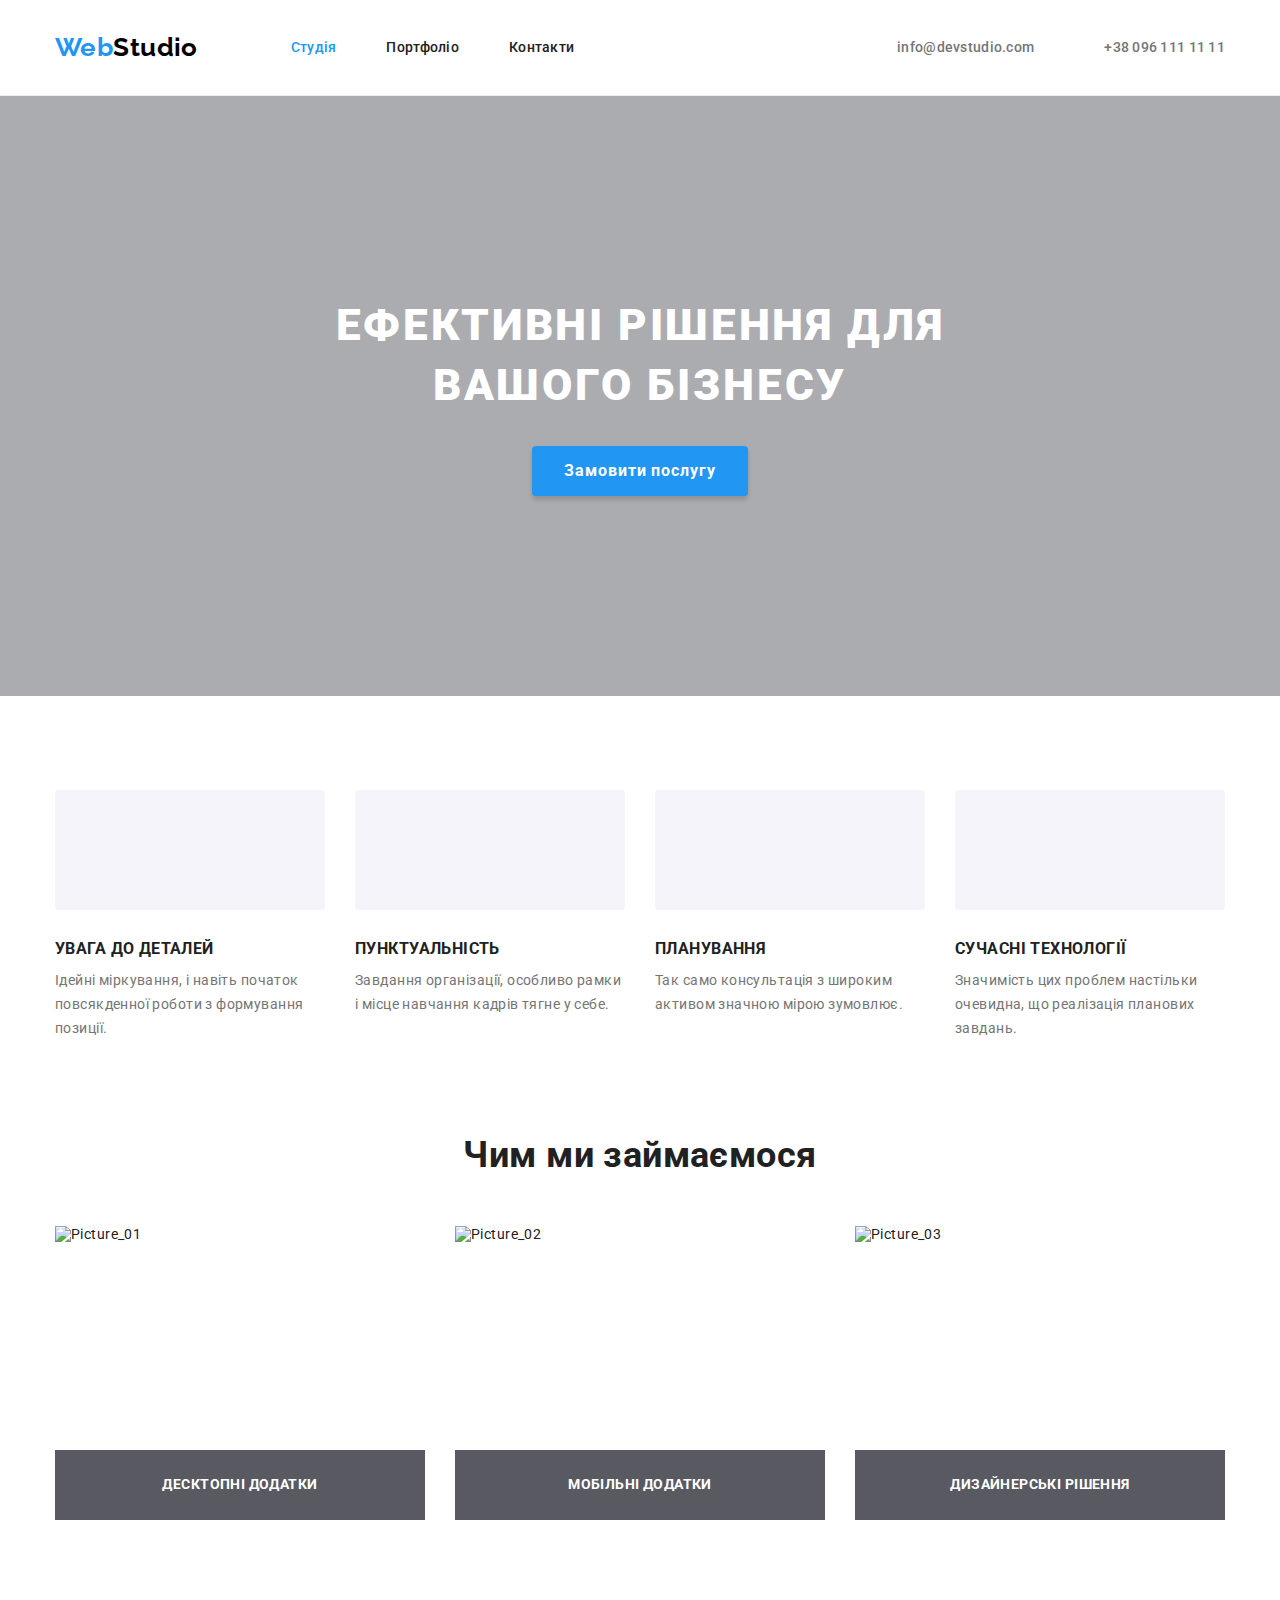
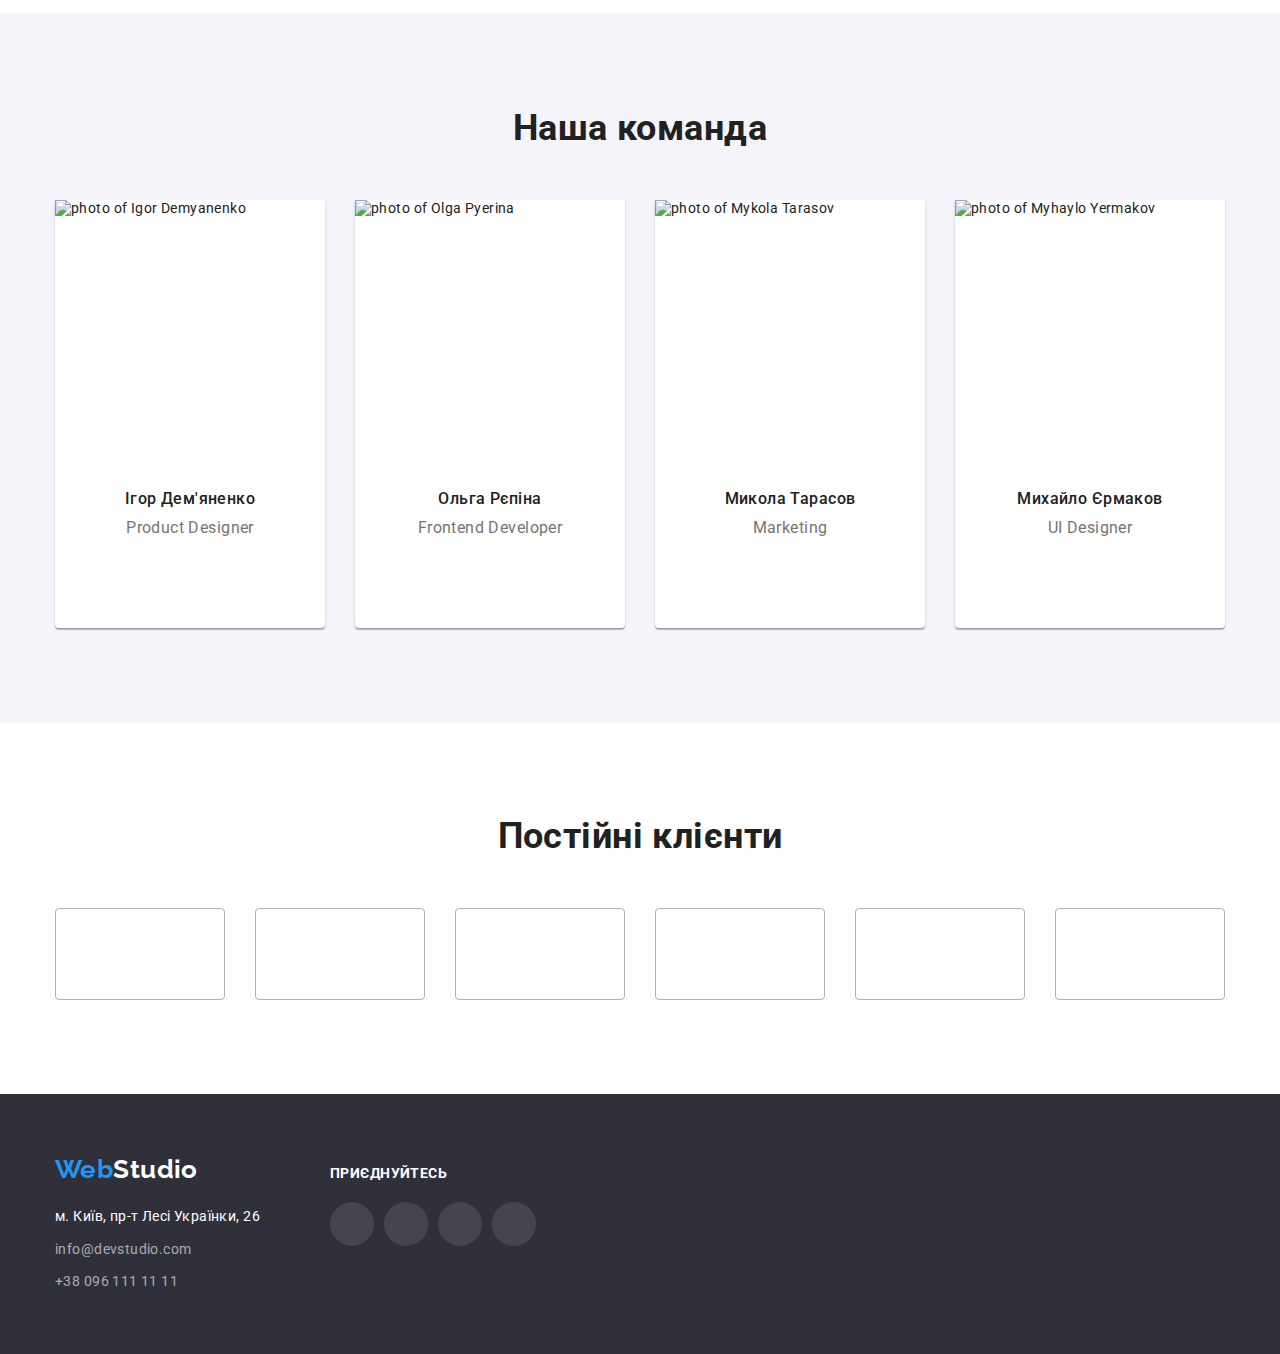
==== index.html @ 0e875d32 "HW-5" ====
<!DOCTYPE html>
<html lang="uk">

<head>
    <meta charset="UTF-8">
    <meta http-equiv="X-UA-Compatible" content="IE=edge">
    <meta name="viewport" content="width=device-width, initial-scale=1.0">
    <title>Web Studio</title>
    <link rel="preconnect" href="https://fonts.googleapis.com">
    <link rel="preconnect" href="https://fonts.gstatic.com" crossorigin>
    <link href="https://fonts.googleapis.com/css2?family=Raleway:wght@700&family=Roboto:wght@400;500;700;900&display=swap"
        rel="stylesheet">
    <link rel="stylesheet" href="https://cdnjs.cloudflare.com/ajax/libs/modern-normalize/1.1.0/modern-normalize.min.css">
    <link rel="stylesheet" href="./css/styles.css" />
</head>

<body>


    <header>

        <div class="container header-wrapper">

            <a href="index.html" class="logo header-logo"><span class="accent">Web</span>Studio</a>
                
            <nav class="header-nav">
                <ul class="header-nav__list">
                    <li class="header-nav__item">
                        <a href="index.html" class="header-nav__link current">Студія</a>
                    </li>
                    <li class="header-nav__item">
                        <a href="portfolio.html" class="header-nav__link">Портфоліо</a>
                    </li>
                    <li class="header-nav__item">
                        <a href="#" class="header-nav__link">Контакти</a>
                    </li>
                </ul>
            </nav>
                
            <ul class="contacts-list">
                <li>
                    <a href="mailto:info@devstudio.com" class="contacts-list__link"><svg width="16" height="12" class="icon shape-contact">
                                        <use href="./images/svgs/contacts-icons.svg#icon-envelope"></use>
                                    </svg>
                                        info@devstudio.com</a>
                </li>
                
                <li>
                    <a href="tel:+380961111111" class="contacts-list__link">
                        <svg width="10" height="16" class="icon shape-contact">
                                        <use href="./images/svgs/contacts-icons.svg#icon-smartphone"></use>
                                    </svg>
                                        +38 096 111 11 11</a>
                </li>
            </ul>
        </div>

    </header>

    

    <main>
        <section class="section hero-section">
            <div class="container">
                <h1 class="hero-title">ЕФЕКТИВНІ РІШЕННЯ ДЛЯ ВАШОГО БІЗНЕСУ</h1>
                <button type="button" class="hero-button" data-modal-open>Замовити послугу</button>
            </div>
        </section>



        <section class="section modal-section is-hidden" data-modal>

            <div class="modal__window">
                <button type="button" class="modal__close" data-modal-close>
                    <svg width="18" height="18" xmlns="http://www.w3.org/2000/svg">
                        <path d="M15 4.10786L13.8921 3L9.5 7.39214L5.10786 3L4 4.10786L8.39214 8.5L4 12.8921L5.10786 14L9.5 9.60786L13.8921 14L15 12.8921L10.6079 8.5L15 4.10786Z" fill="black"/>
                    </svg>
                </button>
            </div>

        </section>



        <section class="section benefits">
            <div class="container">
                <h2 class="visually-hidden">Наші переваги</h2>
                <ul class="benefits-list">
                    <li>
                        <div class="benefits-icon__wrapper">
                            <svg width="70" height="70" class="icon shape-benefits">
                                <use href="./images/svgs/benefits-icons.svg#icon-antenna"></use>
                            </svg>
                        </div>
                        <h3 class="benefits__title">УВАГА ДО ДЕТАЛЕЙ</h3>
                        <p class="benefits__paragraph">Ідейні міркування, і навіть початок повсякденної роботи з формування
                            позиції.</p>
                    </li>
                    <li>
                        <div class="benefits-icon__wrapper">
                            <svg width="70" height="70" class="icon shape-benefits">
                                <use href="./images/svgs/benefits-icons.svg#icon-clock"></use>
                            </svg>
                        </div>
                        <h3 class="benefits__title">ПУНКТУАЛЬНІСТЬ</h3>
                        <p class="benefits__paragraph">Завдання організації, особливо рамки і місце навчання кадрів тягне у
                            себе.</p>
                    </li>
                    <li>
                        <div class="benefits-icon__wrapper">
                            <svg width="70" height="70" class="icon shape-benefits">
                                <use href="./images/svgs/benefits-icons.svg#icon-diagram"></use>
                            </svg>
                        </div>
                        <h3 class="benefits__title">ПЛАНУВАННЯ</h3>
                        <p class="benefits__paragraph">Так само консультація з широким активом значною мірою зумовлює.</p>
                    </li>
                    <li>
                        <div class="benefits-icon__wrapper">
                            <svg width="70" height="70" class="icon shape-benefits">
                                <use href="./images/svgs/benefits-icons.svg#icon-astronaut"></use>
                            </svg>
                        </div>
                        <h3 class="benefits__title">СУЧАСНІ ТЕХНОЛОГІЇ</h3>
                        <p class="benefits__paragraph">Значимість цих проблем настільки очевидна, що реалізація планових
                            завдань.</p>
                    </li>
                </ul>

            </div>

        </section>



        <section class="section profile">
            <div class="container">
                <h2 class="profile__title">Чим ми займаємося</h2>
                <ul class="profile__list">
                    <li>
                        <div class="profile__picture">
                            <img src="./images/img1.jpg" alt="Picture_01" width="370" height="294">
                            <h3 class="upwards__title">Десктопні додатки</h3>
                        </div>
                    </li>
                    <li>
                        <div class="profile__picture">
                            <img src="./images/img2.jpg" alt="Picture_02" width="370" height="294">
                            <h3 class="upwards__title">Мобільні додатки</h3>
                        </div>
                    </li>
                    <li>
                        <div class="profile__picture">
                            <img src="./images/img3.jpg" alt="Picture_03" width="370" height="294">
                            <h3 class="upwards__title">Дизайнерські рішення</h3>
                        </div>
                    </li>
                </ul>
            </div>

        </section>

        <section class="section members">
            <div class="container">
                <h2 class="members__title">Наша команда</h2>
                <ul class="members-list">
                    <li>
                        <img src="images/id1.jpg" alt="photo of Igor Demyanenko" width="270" height="260"
                            class="members-list__img">
                        <div class="members__container">
                            <h3 class="members-list__title">Ігор Дем'яненко</h3>
                            <p class="members-list__paragraph">Product Designer</p>
                            <ul class="members-icon__list">

                                <li class="members-icon_item">
                                    <a href=""><svg class="icon shape-members">
                                        <use href="./images/svgs/members-icons.svg#icon-instagram"></use>
                                    </svg></a>
                                </li>

                                <li class="members-icon_item">
                                    <a href=""><svg class="icon shape-members">
                                        <use href="./images/svgs/members-icons.svg#icon-twitter"></use>
                                    </svg></a>
                                </li>

                                <li class="members-icon_item">
                                    <a href="">
                                        <svg class="icon shape-members">
                                            <use href="./images/svgs/members-icons.svg#icon-facebook"></use>
                                        </svg>
                                    </a>
                                </li>

                                <li class="members-icon_item">
                                    <a href=""><svg class="icon shape-members">
                                        <use href="./images/svgs/members-icons.svg#icon-linkedin"></use>
                                    </svg></a>
                                </li>

                            </ul>
                        </div>
                    </li>

                    <li>
                        <img src="images/op1.jpg" alt="photo of Olga Pyerina" width="270" height="260"
                            class="members-list__img">
                        <div class="members__container">
                            <h3 class="members-list__title">Ольга Рєпіна</h3>
                            <p class="members-list__paragraph">Frontend Developer</p>
                            <ul class="members-icon__list">

                                <li class="members-icon_item">
                                    <a href=""><svg class="icon shape-members">
                                        <use href="./images/svgs/members-icons.svg#icon-instagram"></use>
                                    </svg></a>
                                </li>

                                <li class="members-icon_item">
                                    <a href=""><svg class="icon shape-members">
                                        <use href="./images/svgs/members-icons.svg#icon-twitter"></use>
                                    </svg></a>
                                </li>

                                <li class="members-icon_item">
                                    <a href=""><svg class="icon shape-members">
                                        <use href="./images/svgs/members-icons.svg#icon-facebook"></use>
                                    </svg></a>
                                </li>

                                <li class="members-icon_item">
                                    <a href=""><svg class="icon shape-members">
                                        <use href="./images/svgs/members-icons.svg#icon-linkedin"></use>
                                    </svg></a>
                                </li>

                            </ul>
                        </div>
                    </li>

                    <li>
                        <img src="images/mt1.jpg" alt="photo of Mykola Tarasov" width="270" height="260"
                            class="members-list__img">
                        <div class="members__container">
                            <h3 class="members-list__title">Микола Тарасов</h3>
                            <p class="members-list__paragraph">Marketing</p>
                            <ul class="members-icon__list">

                                <li class="members-icon_item">
                                    <a href=""><svg width="44" class="icon shape-members">
                                        <use href="./images/svgs/members-icons.svg#icon-instagram"></use>
                                    </svg></a>
                                </li>

                                <li class="members-icon_item">
                                    <a href=""><svg width="44" class="icon shape-members">
                                        <use href="./images/svgs/members-icons.svg#icon-twitter"></use>
                                    </svg></a>
                                </li>

                                <li class="members-icon_item">
                                    <a href=""><svg width="44" class="icon shape-members">
                                        <use href="./images/svgs/members-icons.svg#icon-facebook"></use>
                                    </svg></a>
                                </li>

                                <li class="members-icon_item">
                                    <a href=""><svg class="icon shape-members">
                                        <use href="./images/svgs/members-icons.svg#icon-linkedin"></use>
                                    </svg></a>
                                </li>

                            </ul>
                        </div>
                    </li>

                    <li>
                        <img src="images/me1.jpg" alt="photo of Myhaylo Yermakov" width="270" height="260"
                            class="members-list__img">
                        <div class="members__container">
                            <h3 class="members-list__title">Михайло Єрмаков</h3>
                            <p class="members-list__paragraph">UI Designer</p>
                            <ul class="members-icon__list">

                                <li class="members-icon_item">
                                    <a href=""><svg width="44" class="icon shape-members">
                                        <use href="./images/svgs/members-icons.svg#icon-instagram"></use>
                                    </svg></a>
                                </li>

                                <li class="members-icon_item">
                                    <a href=""><svg width="44" class="icon shape-members">
                                        <use href="./images/svgs/members-icons.svg#icon-twitter"></use>
                                    </svg></a>
                                </li>

                                <li class="members-icon_item">
                                    <a href=""><svg width="44" class="icon shape-members">
                                        <use href="./images/svgs/members-icons.svg#icon-facebook"></use>
                                    </svg></a>
                                </li>

                                <li class="members-icon_item">
                                    <a href=""><svg class="icon shape-members">
                                        <use href="./images/svgs/members-icons.svg#icon-linkedin"></use>
                                    </svg></a>
                                </li>
                            </ul>
                        </div>
                    </li>
                </ul>
            </div>
        </section>

        <section class="section clients">
            <div class="container">
                <h2 class="clients__title">Постійні клієнти</h2>
                <ul class="clients__list">
                    <li>
                        <a href="">
                                <svg class="icon shape-clients">
                                    <use href="./images/svgs/clients-icons.svg#icon-client1"></use>
                                </svg>
                        </a>
                    </li>
                    <li>
                        <a href="">
                                <svg class="icon shape-clients">
                                    <use href="./images/svgs/clients-icons.svg#icon-client2"></use>
                                </svg>
                        </a>
                    </li>
                    <li>
                        <a href="">
                                <svg class="icon shape-clients">
                                    <use href="./images/svgs/clients-icons.svg#icon-client3"></use>
                                </svg>
                        </a>
                    </li>
                    <li>
                        <a href="">
                                <svg class="icon shape-clients">
                                    <use href="./images/svgs/clients-icons.svg#icon-client4"></use>
                                </svg>
                        </a>
                    </li>
                    <li>
                        <a href="">
                                <svg class="icon shape-clients">
                                    <use href="./images/svgs/clients-icons.svg#icon-client5"></use>
                                </svg>
                        </a>
                    </li>
                    <li>
                        <a href="">
                                <svg class="icon shape-clients">
                                    <use href="./images/svgs/clients-icons.svg#icon-client6"></use>
                                </svg>
                        </a>
                    </li>
                </ul>
            </div>
        </section>


    </main>


    <footer class="footer">
        <div class="container footer-wrapper">
                <div class="address__wrapper">
                    <a href="index.html" class="logo footer-logo"><span class="accent">Web</span>Studio</a>

                    <address class="footer-address">
                        м. Київ, пр-т Лесі Українки, 26
                        <a href="mailto:info@devstudio.com" class="address-item">info@devstudio.com</a>
                        <a href="tel:+380961111111" class="address-item">+38 096 111 11 11</a>
                    </address>
                </div>

                <div class="footer-join">
                    <h3 class="footer-join__title">Приєднуйтесь</h3>
                    <ul class="footer-join__list">
                        <li class="footer-icon_item">
                            <a href=""><svg class="icon shape">
                                <use href="./images/svgs/members-icons.svg#icon-instagram"></use>
                            </svg></a>
                        </li>

                        <li class="footer-icon_item">
                            <a href=""><svg class="icon shape">
                                <use href="./images/svgs/members-icons.svg#icon-twitter"></use>
                            </svg></a>
                        </li>

                        <li class="footer-icon_item">
                            <a href=""><svg class="icon shape">
                                <use href="./images/svgs/members-icons.svg#icon-facebook"></use>
                            </svg></a>
                        </li>

                        <li class="footer-icon_item">
                            <a href=""><svg class="icon shape">
                                <use href="./images/svgs/members-icons.svg#icon-linkedin"></use>
                            </svg></a>
                        </li>
                    </ul>
                </div>
        </div>
        

    </footer>
    
    <script src="./js/modal.js"></script>
</body>

</html>
---- css/styles.css ----
html {
    box-sizing: border-box;
}

*,
*::before,
*::after {
    box-sizing: inherit;
}

:root {
    --accent-color: #2196F3;
    --primary-color: #212121;
    --secondary-color: #757575;
    --dark-color: #2F303A;
    --primary-white: #FFFFFF;
    --icon-color: #AFB1B8;
}

body {
    font-family: 'Roboto';
    font-size: 14px;
    letter-spacing: 0.03em;
    color: var(--primary-color);
}

img {
    display: block;
}

svg {
    padding: 0;
    margin: 0;
}

ul{
    margin: 0;
    padding: 0;
}

li {
    list-style: none;
    margin: 0;
    padding: 0;
}

a {
    text-decoration: none;
    color: var(--head-color);
}

a, button {
    cursor: pointer;
    margin: 0;
    padding: 0;
}

address {
    font-style: normal;
}

h1,
h2,
h3,
h4,
h5,
h6,
p{
    margin-top: 0;
    margin-bottom: 0;
}

/* Utilities  */
.container {
    width: 1200px;
    margin: 0 auto;
    padding: 0px 15px;
    /* outline: 2px red solid; */
}

.section {
    padding-top: 94px;
    padding-bottom: 94px;
}

.accent {
    color: var(--accent-color);
} 

.visually-hidden {
    position: absolute;
    width: 1px;
    height: 1px;
    margin: -1px;
    border: 0;
    padding: 0;
    white-space: nowrap;
    clip-path: inset(100%);
    clip: rect(0 0 0 0);
    overflow: hidden;
}

.current {
    color: var(--accent-color);
}



/* Components  */
.logo {
    font-family: 'Raleway';
    font-weight: 700;
    font-size: 26px;
    line-height: 1.19;
    color: #000000;
}


/* Header Section  */
header {
    border-bottom: 1px solid #ECECEC;
}

header a {
    display: flex;
    align-items: center;
    padding-bottom: 32px;
    padding-top: 32px;
}

header svg {
    fill: var(--secondary-color);
    width: 20;
    height: 20;
    transition-property: fill;
    transition-duration: 250ms;
    transition-timing-function: cubic-bezier(0.4, 0, 0.2, 1);
    transition-delay: 0;
}

header svg:hover,
header svg:focus {
    fill: var(--accent-color);
}

.header-wrapper {
    display: flex;
}

.header-logo {
    margin-right: 93px;
}

.header-nav {
    display: flex;
    align-items: center;
}

.header-nav__list {
    display: flex;
    gap: 50px;
}


.contacts-list{
    display: flex;
    gap: 50px;
    align-items: center;
    margin-left: auto;
}

.header-nav__link {
    font-weight: 500;
    line-height: 1.15;
    letter-spacing: 0.02em;
    transition-property: color;
    transition-duration: 250ms;
    transition-timing-function: cubic-bezier(0.4, 0, 0.2, 1);
    transition-delay: 0;
}

.contacts-list__link {
    font-weight: 500;
    line-height: 1.15;
    letter-spacing: 0.02em;
    color: var(--secondary-color);
    transition-property: color;
    transition-duration: 250ms;
    transition-timing-function: cubic-bezier(0.4, 0, 0.2, 1);
    transition-delay: 0;
}

.shape-contact {
    margin-right: 10px;
}


.header-nav__link:hover,
.header-nav__link:focus,
.contacts-list__link:hover,
.contacts-list__link:focus{
    color: var(--accent-color);
}

.contacts-list__link:hover svg,
.contacts-list__link:focus svg {
    fill: var(--accent-color);
}

/* Hero Section  */
.hero-section {
    background: linear-gradient(rgba(47, 48, 58, 0.4), rgba(47, 48, 58, 0.4)), url(../images/bg-img.jpg);
    max-width: 1600px;
    padding: 200px 0px;
    margin: auto;
}

.hero-title {
    font-weight: 900;
    font-size: 44px;
    line-height: 1.36;
    text-align: center;
    letter-spacing: 0.06em;
    text-transform: uppercase;
    color: var(--primary-white);
    margin: 0 auto;
    margin-bottom: 30px;
    width: 696px;
    height: 120px;
}

.hero-button {
    background: var(--accent-color);
    box-shadow: 0px 4px 4px rgba(0, 0, 0, 0.15);
    border-radius: 4px;
    font-weight: 700;
    font-size: 16px;
    line-height: 1.88;
    letter-spacing: 0.06em;
    color: var(--primary-white);
    padding: 10px 32px;
    border: none;
    margin: 0 auto;
    display: block;
    transition-property: background;
    transition-duration: 250ms;
    transition-timing-function: cubic-bezier(0.4, 0, 0.2, 1);
    transition-delay: 0;
}

.hero-button:focus, .hero-button:hover {
    background: #188CE8;
}

/* Modal Section */
.is-hidden {
    visibility: hidden;
    opacity: 0;
    pointer-events: none;
}

.modal-section {
    position: fixed;
    top: 0;
    display: flex;
    justify-content: center;
    align-items: center;
    background: rgba(0, 0, 0, 0.2);;
    width: 100%;
    height: 100%;
    z-index: 3;
    transition-duration: 250ms;
    transition-timing-function: cubic-bezier(0.4, 0, 0.2, 1);
    transition-delay: 0;
}

.modal__window {
    display: flex;
    justify-content: right;
    padding: 8px 8px;
    width: 528px;
    height: 581px;
    background: var(--primary-white);
    border-radius: 4px;
    box-shadow: 0px 1px 3px rgba(0, 0, 0, 0.12), 0px 1px 1px rgba(0, 0, 0, 0.14), 0px 2px 1px rgba(0, 0, 0, 0.2);
}

.modal__close{
    display: flex;
    align-items: center;
    justify-content: center;
    background: var(--primary-white);
    border: rgba(0, 0, 0, 0.1) 1px solid;
    border-radius: 50%;
    width: 30px;
    height: 30px;
}

/* Benefits Section  */
.benefits-list {
    display: flex;
    gap: 30px;
}

.benefits-icon__wrapper {
    width: 270px;
    height: 120px;
    background: #F5F4FA;
    border-radius: 4px;
    display: flex;
    align-items: center;
    justify-content: center;
    margin-bottom: 30px;
}

.benefits__title {
    font-weight: 700;
    line-height: 1.15;
    text-transform: uppercase;
    margin-bottom: 10px;
}

.benefits__paragraph {
    line-height: 1.71;
    color: var(--secondary-color);
    width: 270px;
}

/* Profile Section  */

.profile {
    padding-top: 0px;
}

.profile img {
    display: block;
}

.profile__title {
    font-weight: 700;
    font-size: 36px;
    line-height: 1.16;
    text-align: center;
    color: var(--primary-color);
    margin-bottom: 50px;
}

.profile__list {
    display: flex;
    justify-content: center;
    gap: 30px;
}

.profile__picture {
    position: relative;
    overflow: hidden;
}

.profile__picture>.upwards__title {
    position: absolute;
    bottom: 0;
    padding:27px 95px;
    margin: 0 auto;
    font-weight: 700;
    font-size: 14px;
    line-height: 1.14;
    text-align: center;
    letter-spacing: 0.03em;
    text-transform: uppercase;
    background-color: rgba(47, 48, 58, 0.8);
    color: #fff;
    width: 370px;
    height: 70px;
}

/* Members section */

.members {
    background-color: #F5F4FA;
}

.members a {
    transition-property: fill, background, border-radius;
    transition-duration: 250ms;
    transition-timing-function: cubic-bezier(0.4, 0, 0.2, 1);
    transition-delay: 0;
}

.members__title {
    font-weight: 700;
    font-size: 36px;
    line-height: 1.16;
    text-align: center;
    margin-bottom: 50px;
}

.members-list {
    display: flex;
    gap: 30px;
}

.members__container {
    padding: 30px 15px;
}

.members-list > li {
    background-color: white;
    box-shadow: 0px 1px 3px rgba(0, 0, 0, 0.12), 0px 1px 1px rgba(0, 0, 0, 0.14), 0px 2px 1px rgba(0, 0, 0, 0.2);
    border-radius: 0px 0px 4px 4px;
}

.members-list__title {
    font-weight: 500;
    font-size: 16px;
    line-height: 1.18;
    text-align: center;
    margin-bottom: 10px;
}

.members-list__paragraph {
    font-size: 16px;
    line-height: 1.18;
    text-align: center;
    color: var(--secondary-color);
}

.members-icon__list {
    display: flex;
    gap: 10px;
    justify-content: center;
    margin-top: 16px;
}

.members-icon__list a {
    display: flex;
    align-items: center;
    justify-content: center;
    height: 44px;
    width: 44px;
    background: var(--primary-white);
    border-radius: 50%;
}

.members a:hover svg,
.members a:focus svg {
    fill: var(--primary-white);
}

.members-icon__list svg {
    width: 20px;
    height: 20px;
    fill: var(--icon-color);
}

.members-icon__list a:hover,
.members-icon__list a:focus {
    background: var(--accent-color);
    border-radius: 50%;
}

/* Footer Section  */

footer {
    background-color: var(--dark-color);
    padding-top: 60px;
    padding-bottom: 60px;
}

.footer a {
    transition-property: color, fill, background, border-radius;
    transition-duration: 250ms;
    transition-timing-function: cubic-bezier(0.4, 0, 0.2, 1);
    transition-delay: 0;
}

.footer-wrapper {
    display: flex;
    align-items: baseline;
}

.footer-logo {
    display: inline-block;
    font-weight: 700;
    font-size: 26px;
    line-height: 1.19;
    color: var(--primary-white);
    margin-bottom: 20px;
}

.footer-address {
    font-size: 14px;
    line-height: 1.71;
    color: var(--primary-white);
}

.footer-address a {
    display: block;
    margin-top: 9px;
}

.address-item {
    color: rgba(255, 255, 255, 0.6);
}


.address-item:hover, .address-item:focus {
    color: var(--primary-white);
}

.footer-join {
    margin-left: 70px;
}

.footer-join__title {
    font-weight: 700;
    font-size: 14px;
    line-height: 1.14;
    text-transform: uppercase;
    color: var(--primary-white);
    margin-bottom: 20px;
}

.footer-join__list {
    display: flex;
    gap: 10px;
    justify-content: center;

}

.footer-join__list a {
    display: flex;
    align-items: center;
    justify-content: center;
    height: 44px;
    width: 44px;
    background: rgba(255, 255, 255, 0.1);
    border-radius: 50%;
}

.footer-join__list svg {
    fill: var(--primary-white);
    width: 20px;
    height: 20px;
}

.footer-join__list a:hover{
    background: var(--accent-color);
    border-radius: 50%;
}

.footer-join__list a:focus{
    fill: var(--primary-white);
    background: var(--accent-color);
    border-radius: 50%;
}


/* Options section */
.options__list {
    display: flex;
    justify-content: center;
    gap: 8px;
    padding-bottom: 0;
    margin-bottom: 50px;
}

.options__button {
    font-weight: 500;
    font-size: 16px;
    line-height: 1.62;
    text-align: center;
    min-width: 73px;
    height: 38px;
    background: #F5F4FA;
    border-radius: 4px;
    border: none;
    padding: 6px 22px;
    transition-property: color, background, box-shadow;
    transition-duration: 250ms;
    transition-timing-function: cubic-bezier(0.4, 0, 0.2, 1);
    transition-delay: 0;
}

.options__button:hover, .options__button:focus {
    color: var(--primary-white);
    background: var(--accent-color);
    box-shadow: 0px 3px 1px rgba(0, 0, 0, 0.1), 0px 1px 2px rgba(0, 0, 0, 0.08), 0px 2px 2px rgba(0, 0, 0, 0.12);
}

/* Partners section */
.partners a {
    position: relative;
    transition-property: box-shadow;
    transition-duration: 250ms;
    transition-timing-function: cubic-bezier(0.4, 0, 0.2, 1);
    transition-delay: 0;
    overflow: hidden;
}

.partners a:hover .partners__overlay,
.partners a:focus .partners__overlay {
  transform: translatex(0);
}

.partners__overlay {
    position: absolute;
    top: 0;
    width: 370px;
    height: 294px;
    padding: 63px 24px;
    margin: 0 auto;
    font-size: 18px;
    line-height: 1.56;
    letter-spacing: 0.03em;
    color: var(--primary-white);
    background-color: rgba(33, 150, 243, 0.9);
    z-index: 1;

    transform: translatey(100%);
    transition-property: transform;
    transition-duration: 250ms;
    transition-timing-function: cubic-bezier(0.4, 0, 0.2, 1);
    transition-delay: 0;
}

.partners__list {
    display: flex;
    flex-wrap: wrap;
    gap: 30px;
}

.partners__list a{
    display: block;
}

.partners__list a:hover,
.partners__list a:focus {
    box-shadow: 0px 1px 1px rgba(0, 0, 0, 0.12), 0px 4px 4px rgba(0, 0, 0, 0.06), 1px 4px 6px rgba(0, 0, 0, 0.16);
}

.partners__container {
    position: relative;
    overflow: hidden;
    padding: 20px 24px;
    border-left: 1px solid #EEEEEE;
    border-right: 1px solid #EEEEEE;
    border-bottom: 1px solid #EEEEEE;
    background: var(--primary-white);
    z-index: 2;
}

.partners__title {
    font-weight: 700;
    font-size: 18px;
    line-height: 2;
    letter-spacing: 0.06em;
    margin-bottom: 4px;
}

.partners__paragraph {
    font-size: 16px;
    line-height: 1.88;
    color: var(--secondary-color);
}

/* Clients section */
.clients__title {
    font-weight: 700;
    font-size: 36px;
    line-height: 1.16;
    text-align: center;
    color: var(--primary-color);
    margin-bottom: 50px;
}

.clients__list {
    display: flex;
    gap: 30px;
    align-items: center;
    justify-content: center;
}

.clients__list a {
    display: flex;
    justify-content: center;
    align-items: center;
    width: 170px;
    height: 92px;
    border: 1px solid var(--icon-color);
    border-radius: 4px;
    transition-property: border;
    transition-duration: 250ms;
    transition-timing-function: cubic-bezier(0.4, 0, 0.2, 1);
    transition-delay: 0;
}

.clients svg {
    fill: var(--icon-color);
    width: 106px;
    height: 60px;
    transition-property: fill;
    transition-duration: 250ms;
    transition-timing-function: cubic-bezier(0.4, 0, 0.2, 1);
    transition-delay: 0;    
}

.clients__list a:hover,
.clients__list a:focus {
    border: 1px solid var(--accent-color);
}

.clients__list a:hover svg ,
.clients__list a:focus svg {
    fill: var(--accent-color);
}
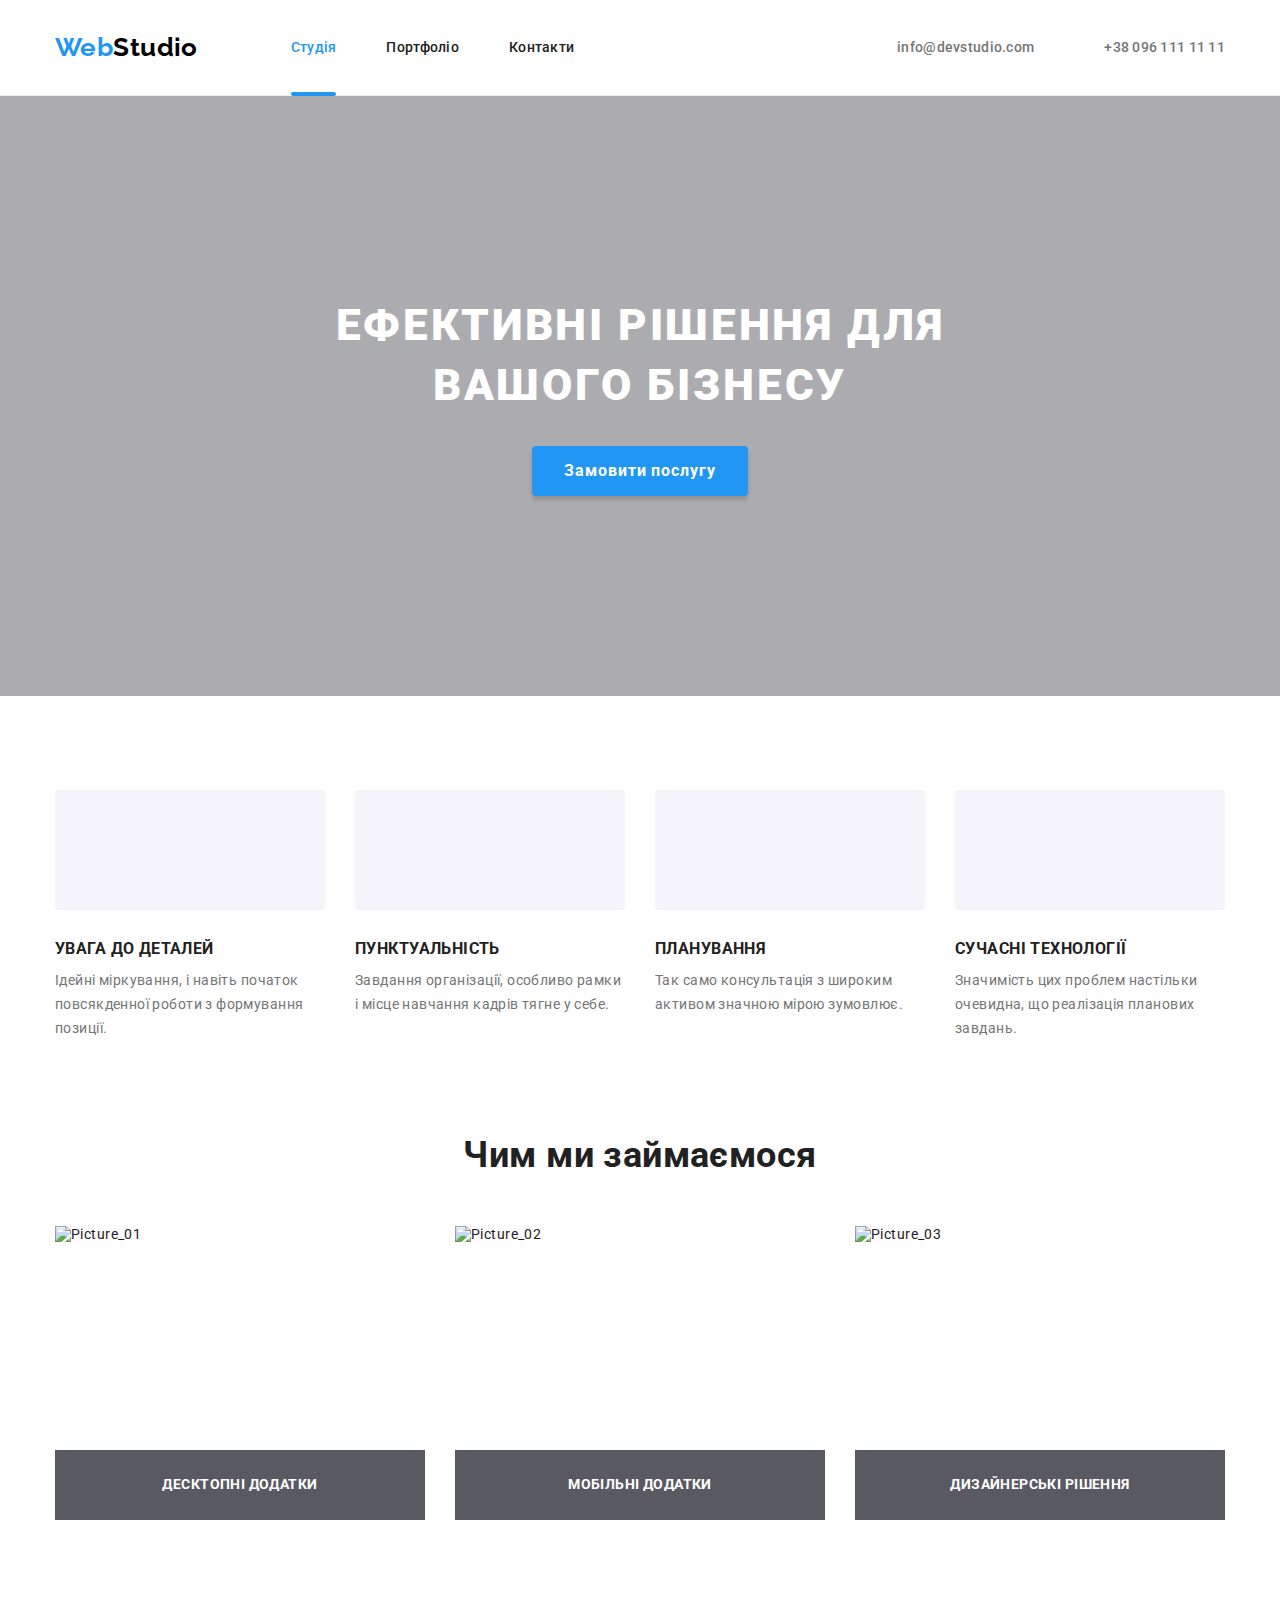
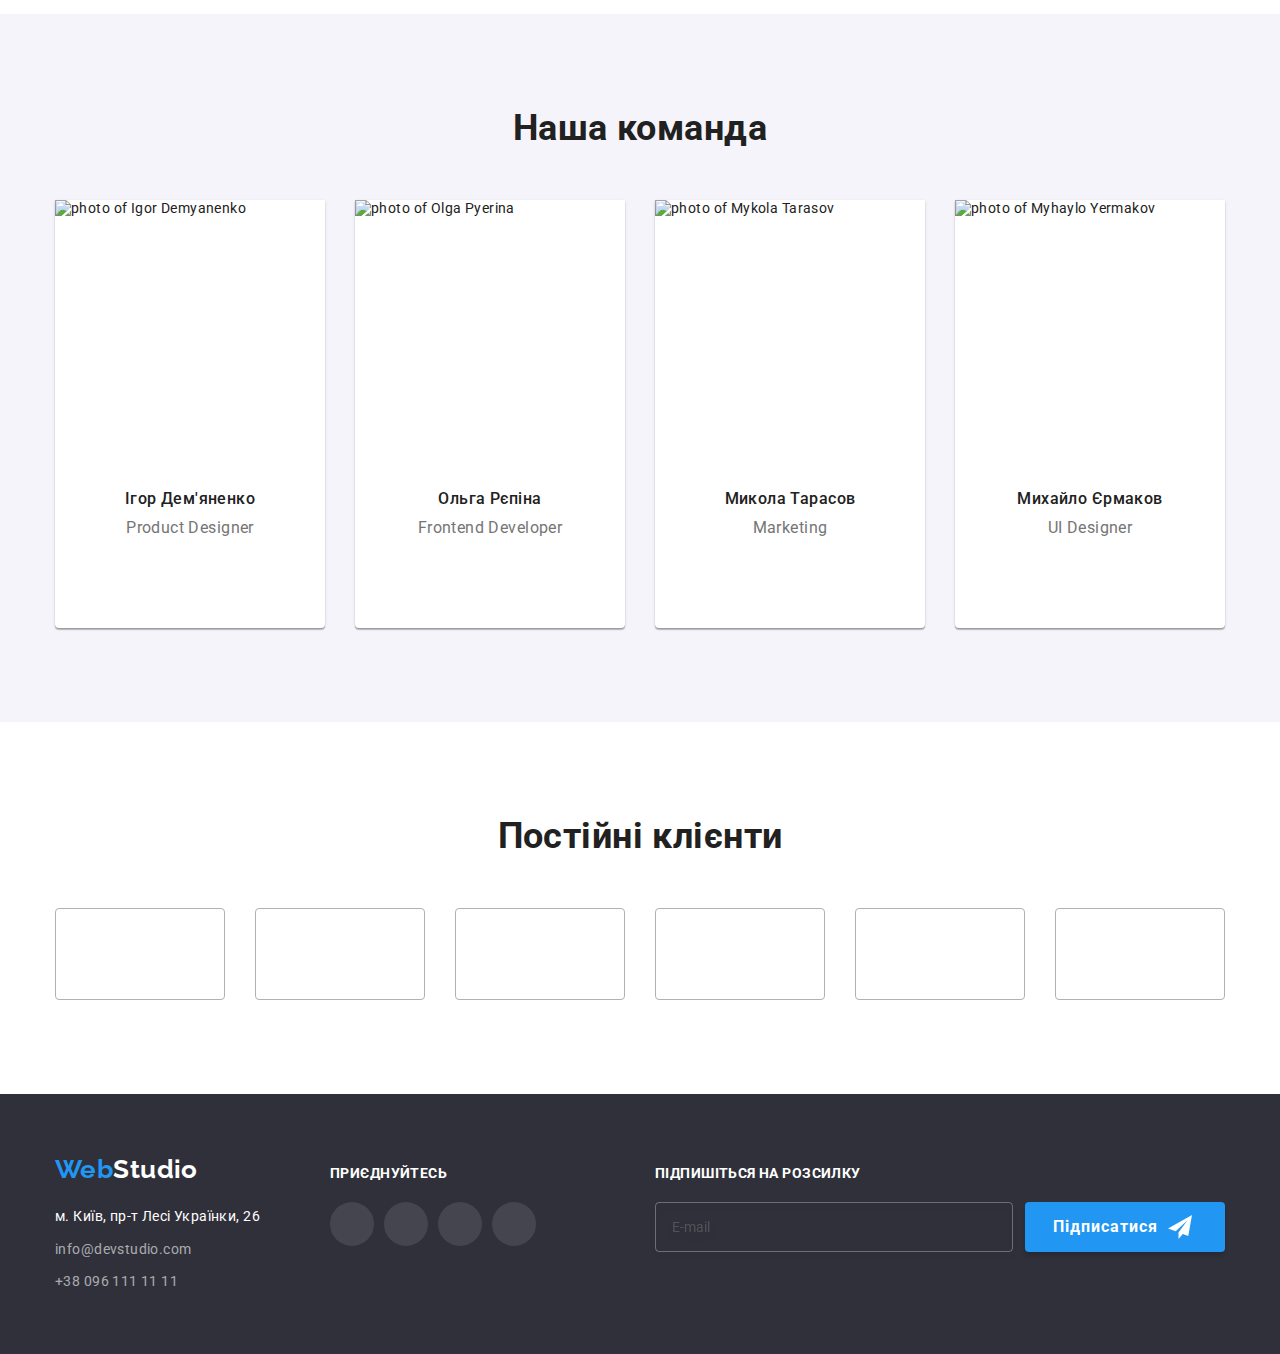
==== commit a3086b89: "YES" ====
--- a/index.html
+++ b/index.html
@@ -69,17 +69,80 @@
 
 
 
-        <section class="section modal-section is-hidden" data-modal>
+        <div class="backdrop is-hidden" data-modal>
 
             <div class="modal__window">
                 <button type="button" class="modal__close" data-modal-close>
                     <svg width="18" height="18" xmlns="http://www.w3.org/2000/svg">
-                        <path d="M15 4.10786L13.8921 3L9.5 7.39214L5.10786 3L4 4.10786L8.39214 8.5L4 12.8921L5.10786 14L9.5 9.60786L13.8921 14L15 12.8921L10.6079 8.5L15 4.10786Z" fill="black"/>
+                        <path d="M15 4.10786L13.8921 3L9.5 7.39214L5.10786 3L4 4.10786L8.39214 8.5L4 12.8921L5.10786 14L9.5 9.60786L13.8921 14L15 12.8921L10.6079 8.5L15 4.10786Z"/>
                     </svg>
                 </button>
+
+                <h2 class="modal__title">Залиште свої дані, ми вам передзвонимо</h2>
+
+                <form class="modal__form">
+                    <div class="form__wraper">
+                        <label class="form__element">
+                            І'мя
+                            <div class="input__wraper">
+                                <svg width="12" height="12" class="icon modal-icon">
+                                    <use href="./images/svgs/modal-icons.svg#icon-modal-name"></use>
+                                </svg>
+                                <input type="text" name="username"
+                                placeholder="" />
+                            </div>
+                        </label>
+                    </div>
+                    <div class="form__wraper">
+                        <label class="form__element">
+                            Телефон
+                            <div class="input__wraper">
+                                <svg width="13" height="13" class="icon modal-icon">
+                                    <use href="./images/svgs/modal-icons.svg#icon-modal-tel"></use>
+                                </svg>
+                                <input type="tel" name="phone_number"
+                                placeholder="" />
+                            </div>
+                        </label>
+                    </div>
+                    <div class="form__wraper">
+                        <label class="form__element">
+                            Пошта
+                            <div class="input__wraper">
+                                <svg width="15" height="12" class="icon modal-icon">
+                                    <use href="./images/svgs/modal-icons.svg#icon-modal-mail"></use>
+                                </svg>
+                                <input type="email" name="email"
+                                placeholder="" />
+                            </div>
+                        </label>
+                    </div>
+                    <label class="form__feedback">
+                        Коментар
+                        <textarea name="feedback" rows="5"
+                        placeholder="Введіть текст"></textarea>
+                    </label>
+                    <div class="form__checkbox">
+                        <input
+                        type="checkbox"
+                        name="agree"
+                        value="agree"
+                        id="agree"
+                        class="visually-hidden"
+                        />
+                        <label for="agree">
+                            <svg class="checkbox" width="12">
+                                <use href="./images/svgs/modal-icons.svg#icon-icon-check"></use>
+                            </svg>
+                            Погоджуюся з розсилкою та приймаю &nbsp;<a href="">Умови договору</a>
+                        </label>
+                    </div>
+                    
+                    <button type="submit" class="form__button">Відправити</button>
+                </form>
             </div>
 
-        </section>
+        </div>
 
 
 
@@ -407,6 +470,24 @@
                         </li>
                     </ul>
                 </div>
+
+                <form class="footer__form">
+                    <h2 class="footer__form_title">
+                    підпишіться на розсилку
+                    </h2>
+                    <div class="footer__form_wraper">
+                            <input type="email" name="email"
+                            class="footer__input"
+                            placeholder="E-mail"
+                            required>
+                        <button type="button" class="footer__form_button">
+                            Підписатися<svg class="footer__icon" width="24" height="24">
+                                <use href="./images/svgs/modal-icons.svg#icon-modal-send"></use>
+                            </svg>
+                        </button>
+                    </div>
+                </form>
+                
         </div>
         
 
@@ -415,4 +496,5 @@
     <script src="./js/modal.js"></script>
 </body>
 
-</html>+</html>
+
--- a/css/styles.css
+++ b/css/styles.css
@@ -89,22 +89,33 @@
 
 .visually-hidden {
     position: absolute;
+    white-space: nowrap;
     width: 1px;
     height: 1px;
-    margin: -1px;
+    overflow: hidden;
     border: 0;
     padding: 0;
-    white-space: nowrap;
-    clip-path: inset(100%);
     clip: rect(0 0 0 0);
-    overflow: hidden;
+    clip-path: inset(50%);
+    margin: -1px;
 }
 
 .current {
+    position: relative;
+    display: block;
     color: var(--accent-color);
 }
 
-
+.current::after {
+    position: absolute;
+    bottom: -8.5px;
+    display: block;
+    content: "";
+    width: 100%;
+    height: 4px;
+    background-color: var(--accent-color);
+    border-radius: 2px;
+}
 
 /* Components  */
 .logo {
@@ -130,12 +141,9 @@
 
 header svg {
     fill: var(--secondary-color);
-    width: 20;
-    height: 20;
     transition-property: fill;
     transition-duration: 250ms;
-    transition-timing-function: cubic-bezier(0.4, 0, 0.2, 1);
-    transition-delay: 0;
+    transition-timing-function: cubic-bezier(0.4, 0, 0.2, 1)
 }
 
 header svg:hover,
@@ -175,8 +183,7 @@
     letter-spacing: 0.02em;
     transition-property: color;
     transition-duration: 250ms;
-    transition-timing-function: cubic-bezier(0.4, 0, 0.2, 1);
-    transition-delay: 0;
+    transition-timing-function: cubic-bezier(0.4, 0, 0.2, 1)
 }
 
 .contacts-list__link {
@@ -186,8 +193,7 @@
     color: var(--secondary-color);
     transition-property: color;
     transition-duration: 250ms;
-    transition-timing-function: cubic-bezier(0.4, 0, 0.2, 1);
-    transition-delay: 0;
+    transition-timing-function: cubic-bezier(0.4, 0, 0.2, 1)
 }
 
 .shape-contact {
@@ -244,8 +250,7 @@
     display: block;
     transition-property: background;
     transition-duration: 250ms;
-    transition-timing-function: cubic-bezier(0.4, 0, 0.2, 1);
-    transition-delay: 0;
+    transition-timing-function: cubic-bezier(0.4, 0, 0.2, 1)
 }
 
 .hero-button:focus, .hero-button:hover {
@@ -259,41 +264,228 @@
     pointer-events: none;
 }
 
-.modal-section {
+.backdrop {
     position: fixed;
     top: 0;
     display: flex;
     justify-content: center;
     align-items: center;
-    background: rgba(0, 0, 0, 0.2);;
+    background: rgba(0, 0, 0, 0.2);
     width: 100%;
     height: 100%;
     z-index: 3;
     transition-duration: 250ms;
     transition-timing-function: cubic-bezier(0.4, 0, 0.2, 1);
-    transition-delay: 0;
 }
 
 .modal__window {
     display: flex;
-    justify-content: right;
-    padding: 8px 8px;
+    align-items: center;
+    flex-direction: column;
+    position: relative;
+    padding: 40px;
     width: 528px;
     height: 581px;
     background: var(--primary-white);
     border-radius: 4px;
     box-shadow: 0px 1px 3px rgba(0, 0, 0, 0.12), 0px 1px 1px rgba(0, 0, 0, 0.14), 0px 2px 1px rgba(0, 0, 0, 0.2);
+    transition-duration: 250ms;
+    transition-timing-function: cubic-bezier(0.4, 0, 0.2, 1);
+}
+
+.backdrop.is-hidden .modal__window {
+    transform: scale(3);
 }
 
 .modal__close{
     display: flex;
     align-items: center;
     justify-content: center;
+    position: absolute;
+    top: 1px;
+    right: 1px;
+    margin-left: 490px;
+    margin-top: 8px;
+    margin-right: 8px;
     background: var(--primary-white);
     border: rgba(0, 0, 0, 0.1) 1px solid;
     border-radius: 50%;
+    height: 30px;
     width: 30px;
-    height: 30px;
+    transition-duration: 250ms;
+    transition-timing-function: cubic-bezier(0.4, 0, 0.2, 1);
+}
+
+.modal__close:hover, .modal__close:focus {
+    fill: var(--accent-color);
+    cursor: pointer;
+}
+
+.modal__title {
+    margin-bottom: 12px;
+    font-weight: 700;
+    font-size: 20px;
+    line-height: 1.15;
+    text-align: center;
+    letter-spacing: 0.03em;
+    color: var(--primary-color); 
+}
+
+
+
+.modal__form {
+    font-size: 12px;
+    line-height: 1.16;
+    letter-spacing: 0.01em;
+    color: var(--secondary-color);
+}
+
+.form__element {
+    display: flex;
+    flex-direction: column;
+    width: 448px;
+    margin-bottom: 15px;
+}
+
+.form__element input {
+    height: 40px;
+    margin-top: 4px;
+    width: 448px;
+    border: 1px solid rgba(33, 33, 33, 0.2);
+    border-radius: 4px;
+    outline: none;
+    padding-left: 40px;
+    transition-duration: 250ms;
+    transition-timing-function: cubic-bezier(0.4, 0, 0.2, 1);
+}
+
+.form__element:hover, .form__element:focus {
+    fill: var(--accent-color);
+}
+
+.form__element input:hover, .form__element input:focus {
+    border: 1px solid var(--accent-color);
+    cursor: pointer;
+}
+
+.input__wraper{
+    position: relative;
+}
+
+.input__wraper svg {
+    position: absolute;
+    top: 50%;
+    left: 15px;
+    translate: 0 -50%;
+    transition-duration: 250ms;
+    transition-timing-function: cubic-bezier(0.4, 0, 0.2, 1);
+}
+
+.form__feedback {
+    display: flex;
+    flex-direction: column;
+}
+
+.form__feedback textarea {
+    padding: 12px 16px;
+    height: 120px;
+    width: 448px;
+    margin-top: 4px;
+    border: 1px solid rgba(33, 33, 33, 0.2);
+    border-radius: 4px;
+    color: rgba(117, 117, 117, 0.5);
+    outline: none;
+    resize: none;
+    transition-duration: 250ms;
+    transition-timing-function: cubic-bezier(0.4, 0, 0.2, 1);
+}
+
+.form__feedback textarea:hover, .form__feedback textarea:focus {
+    border: 1px solid var(--accent-color);
+}
+
+::placeholder {
+    color: rgba(117, 117, 117, 0.5);
+}
+
+.form__checkbox {
+    display: flex;
+    justify-content: center;
+    font-size: 14px;
+    line-height: 1.71;
+    letter-spacing: 0.03em;
+    text-align: center;
+    color: var(--secondary-color);
+    margin-top: 20px;
+    margin-bottom: 30px;
+}
+
+.form__checkbox a {
+    color: var(--accent-color);
+    text-decoration: none;
+    text-decoration-line: underline;
+}
+
+.checkbox {
+    display: flex;
+    justify-content: center;
+    border: 2px solid var(--primary-color);
+    width: 16px;
+    height: 15px;
+    border-radius: 3px;
+    margin-right: 8px;
+}
+
+.form__checkbox label {
+    display: flex;
+    align-items: center;
+}
+
+.form__checkbox input:checked + label .checkbox {
+    background-color: var(--accent-color);
+    border: 2px solid var(--accent-color);
+}
+
+.checkbox:hover {
+    background-color: var(--accent-color);
+    border: 2px solid var(--accent-color);
+
+    transition-property: background-color, border;
+    transition-duration: 250ms;
+    transition-timing-function: cubic-bezier(0.4, 0, 0.2, 1);
+}
+
+.form__checkbox input:focus + label .checkbox {
+    background-color: var(--accent-color);
+    border: 2px solid var(--accent-color);
+
+    transition-property: background-color, border;
+    transition-duration: 250ms;
+    transition-timing-function: cubic-bezier(0.4, 0, 0.2, 1);
+}
+
+.form__button {
+    width: 200px;
+    height: 50px;
+    background: var(--accent-color);
+    box-shadow: 0px 4px 4px rgba(0, 0, 0, 0.15);
+    border-radius: 4px;
+    font-weight: 700;
+    font-size: 16px;
+    line-height: 1.88;
+    letter-spacing: 0.06em;
+    color: var(--primary-white);
+    padding: 10px 32px;
+    border: none;
+    margin: 0 auto;
+    display: block;
+    margin-top: 30px;
+    transition-duration: 250ms;
+    transition-timing-function: cubic-bezier(0.4, 0, 0.2, 1);
+}
+
+.form__button:hover, .form__button:focus {
+    background: #188CE8;
 }
 
 /* Benefits Section  */
@@ -354,13 +546,15 @@
 .profile__picture {
     position: relative;
     overflow: hidden;
+    justify-content: center;
+    align-items: center;
 }
 
 .profile__picture>.upwards__title {
     position: absolute;
     bottom: 0;
-    padding:27px 95px;
     margin: 0 auto;
+    padding-top: 27px;
     font-weight: 700;
     font-size: 14px;
     line-height: 1.14;
@@ -380,10 +574,9 @@
 }
 
 .members a {
-    transition-property: fill, background, border-radius;
-    transition-duration: 250ms;
-    transition-timing-function: cubic-bezier(0.4, 0, 0.2, 1);
-    transition-delay: 0;
+    transition-property: background;
+    transition-duration: 250ms;
+    transition-timing-function: cubic-bezier(0.4, 0, 0.2, 1)
 }
 
 .members__title {
@@ -450,6 +643,9 @@
     width: 20px;
     height: 20px;
     fill: var(--icon-color);
+    transition-property: fill;
+    transition-duration: 250ms;
+    transition-timing-function: cubic-bezier(0.4, 0, 0.2, 1)
 }
 
 .members-icon__list a:hover,
@@ -467,10 +663,9 @@
 }
 
 .footer a {
-    transition-property: color, fill, background, border-radius;
-    transition-duration: 250ms;
-    transition-timing-function: cubic-bezier(0.4, 0, 0.2, 1);
-    transition-delay: 0;
+    transition-property: background;
+    transition-duration: 250ms;
+    transition-timing-function: cubic-bezier(0.4, 0, 0.2, 1)
 }
 
 .footer-wrapper {
@@ -554,6 +749,78 @@
     border-radius: 50%;
 }
 
+.footer__form {
+    margin-left: auto;
+}
+
+.footer__form_wraper {
+    display: flex;
+}
+
+.footer__form_title {
+    display: block;
+    font-weight: 700;
+    font-size: 14px;
+    line-height: 1.14;
+    letter-spacing: 0.03em;
+    text-transform: uppercase;
+    color: var(--primary-white);
+    margin-bottom: 20px;
+}
+
+.footer__input {
+    width: 358px;
+    height: 50px;
+    border: 1px solid rgba(255, 255, 255, 0.3);
+    filter: drop-shadow(0px 4px 4px rgba(0, 0, 0, 0.15));
+    border-radius: 4px;
+    color: rgba(255, 255, 255, 0.6);
+    background-color: var(--background-color);
+    padding-left: 16px;
+    outline: none;
+}
+
+.footer__form_label ::placeholder {
+    font-size: 16px;
+    line-height: 1.25;
+    letter-spacing: 0.03em;
+    color: rgba(255, 255, 255, 0.6);
+}
+
+.footer__form_button {
+    display: flex;
+    align-items: center;
+    text-align: center;
+    font-weight: 700;
+    font-size: 16px;
+    line-height: 1.88;
+    letter-spacing: 0.06em;
+    width: 200px;
+    height: 50px;
+
+    color: var(--primary-white);
+    background: var(--accent-color);
+
+    cursor: pointer;
+    box-shadow: 0px 4px 4px rgba(0, 0, 0, 0.15);
+    border-radius: 4px;
+    border: none;
+    padding: 10px 28px;
+    margin-left: 12px;
+
+    transition-property: background-color, box-shadow;
+    transition-duration: 250ms;
+    transition-timing-function: cubic-bezier(0.4, 0, 0.2, 1);
+}
+
+.footer__icon {
+    margin-left: 10px;
+}
+
+.footer__form_button:focus,
+.footer__form_button:hover {
+    background: #188CE8;
+}
 
 /* Options section */
 .options__list {
@@ -577,8 +844,7 @@
     padding: 6px 22px;
     transition-property: color, background, box-shadow;
     transition-duration: 250ms;
-    transition-timing-function: cubic-bezier(0.4, 0, 0.2, 1);
-    transition-delay: 0;
+    transition-timing-function: cubic-bezier(0.4, 0, 0.2, 1)
 }
 
 .options__button:hover, .options__button:focus {
@@ -593,7 +859,6 @@
     transition-property: box-shadow;
     transition-duration: 250ms;
     transition-timing-function: cubic-bezier(0.4, 0, 0.2, 1);
-    transition-delay: 0;
     overflow: hidden;
 }
 
@@ -619,8 +884,7 @@
     transform: translatey(100%);
     transition-property: transform;
     transition-duration: 250ms;
-    transition-timing-function: cubic-bezier(0.4, 0, 0.2, 1);
-    transition-delay: 0;
+    transition-timing-function: cubic-bezier(0.4, 0, 0.2, 1)
 }
 
 .partners__list {
@@ -690,8 +954,7 @@
     border-radius: 4px;
     transition-property: border;
     transition-duration: 250ms;
-    transition-timing-function: cubic-bezier(0.4, 0, 0.2, 1);
-    transition-delay: 0;
+    transition-timing-function: cubic-bezier(0.4, 0, 0.2, 1)
 }
 
 .clients svg {
@@ -700,8 +963,7 @@
     height: 60px;
     transition-property: fill;
     transition-duration: 250ms;
-    transition-timing-function: cubic-bezier(0.4, 0, 0.2, 1);
-    transition-delay: 0;    
+    transition-timing-function: cubic-bezier(0.4, 0, 0.2, 1);   
 }
 
 .clients__list a:hover,
